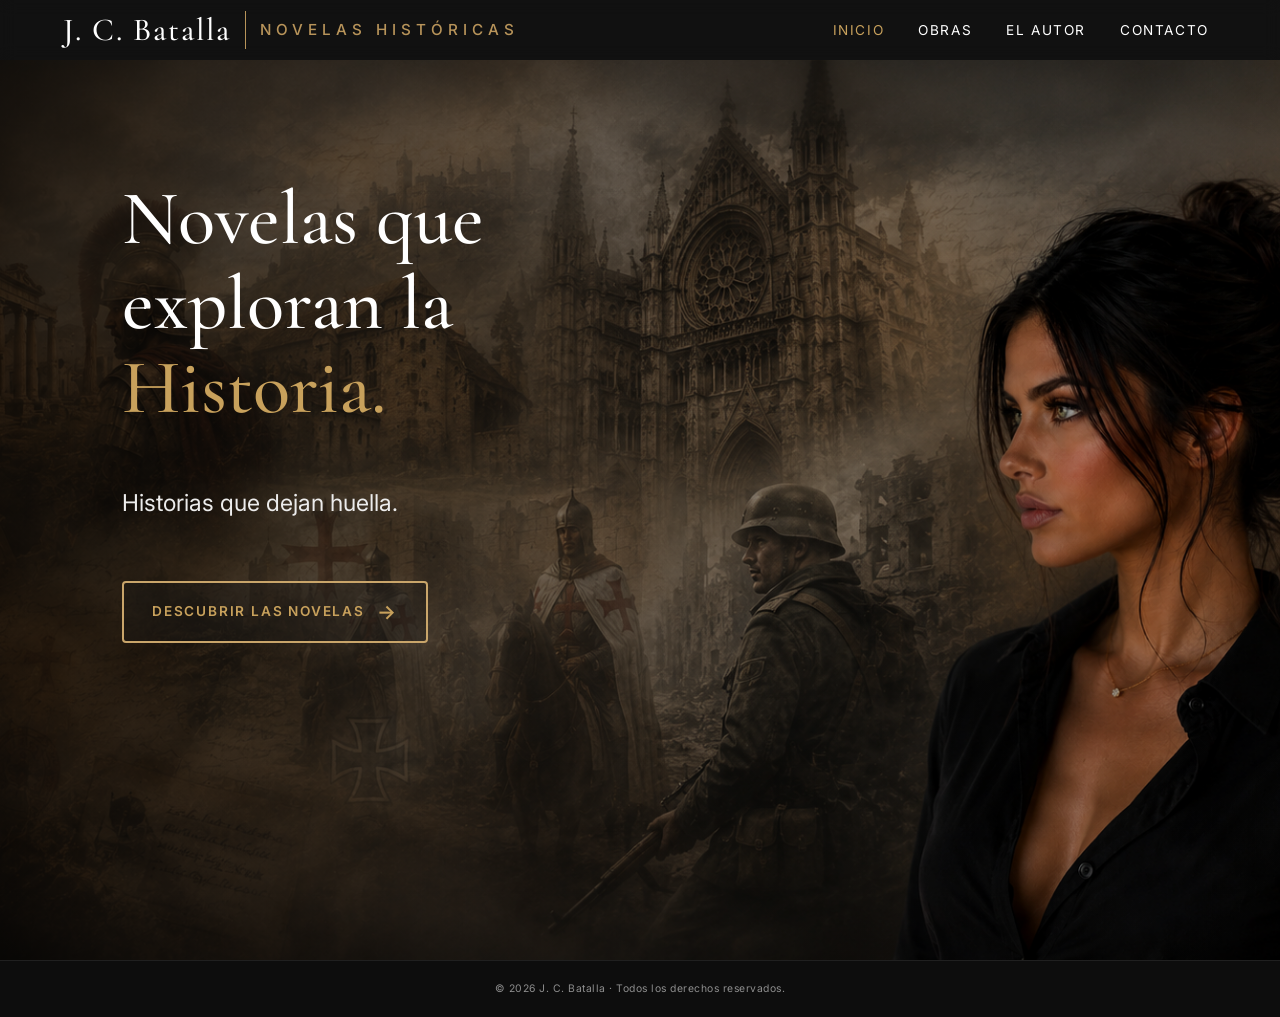
==== index.html @ ef286f25 "Add files via upload" ====
<!DOCTYPE html>
<html lang="es">

<head>

    <meta charset="UTF-8">

    <meta name="viewport" content="width=device-width, initial-scale=1.0">

    <title>J. C. Batalla | Novelas históricas</title>

    <meta name="description"
        content="Página oficial del escritor J. C. Batalla. Novelas históricas, misterio e investigación.">

    <!-- Bootstrap -->

    <link href="https://cdn.jsdelivr.net/npm/bootstrap@5.3.7/dist/css/bootstrap.min.css" rel="stylesheet">

    <!-- Google Fonts -->

    <link rel="preconnect" href="https://fonts.googleapis.com">

    <link rel="preconnect" href="https://fonts.gstatic.com" crossorigin>

    <link href="https://fonts.googleapis.com/css2?family=Cormorant+Garamond:wght@400;500;600;700&family=Inter:wght@300;400;500;600&display=swap"
        rel="stylesheet">

    <!-- CSS -->

    <link rel="stylesheet" href="css/estilos.css">

</head>

<body>

<header class="navbar navbar-expand-lg navbar-dark bg-black">

    <div class="container">

        <a class="navbar-brand" href="index.html">
            <span class="brand-name">J. C. Batalla</span>
            <span class="brand-divider"></span>
            <span class="brand-type">NOVELAS HISTÓRICAS</span>
        </a>

        <button class="navbar-toggler"
                type="button"
                data-bs-toggle="collapse"
                data-bs-target="#menu"
                aria-controls="menu"
                aria-expanded="false"
                aria-label="Abrir menú">

            <span class="navbar-toggler-icon"></span>

        </button>

        <div class="collapse navbar-collapse justify-content-end"
             id="menu">

            <ul class="navbar-nav">

                <li class="nav-item">

                    <a class="nav-link active"
                       href="index.html">

                        Inicio

                    </a>

                </li>

                <li class="nav-item">

                    <a class="nav-link"
                       href="https://jorcasbat3.wixsite.com/batalla-1/obra">

                        Obras

                    </a>

                </li>

                <li class="nav-item">

                    <a class="nav-link"
                       href="https://jorcasbat3.wixsite.com/batalla-1/obra-1-1-1-1">

                        El autor

                    </a>

                </li>

                <li class="nav-item">

                    <a class="nav-link"
                       href="contacto.html">

                        Contacto

                    </a>

                </li>

            </ul>

        </div>

    </div>

</header>

<main>

<section class="hero">

    <div class="hero-overlay"></div>

    <div class="container hero-content">

        <div class="hero-text">

            <h1>
                Novelas que exploran la <span>Historia.</span>
            </h1>

            <p>
                Historias que dejan huella.
            </p>

            <a href="https://jorcasbat3.wixsite.com/batalla-1/obra" class="hero-btn">
                <span>DESCUBRIR LAS NOVELAS</span>
                <span class="arrow">→</span>
            </a>

        </div>

    </div>

</section>

</main>

<footer class="footer">
    <div class="container">
        <p>© 2026 J. C. Batalla · Todos los derechos reservados.</p>
    </div>
</footer>

<script src="https://cdn.jsdelivr.net/npm/bootstrap@5.3.7/dist/js/bootstrap.bundle.min.js"></script>
<script src="js/script.js"></script>

</body>
</html>
---- css/estilos.css ----
/* =====================================
   J. C. BATALLA
   Hoja de estilos principal
===================================== */

/* RESET */

*{
    margin:0;
    padding:0;
    box-sizing:border-box;
}

/* VARIABLES */

:root{

    --negro:#0d0d0d;

    --dorado:#c8a15c;

    --texto:#ffffff;

    --gris:#d6d6d6;

    --max:1300px;

}

/* BODY */

body{

    font-family:"Inter",sans-serif;

    background:#111;

    color:white;

    overflow-x:hidden;

}

/* LINKS */

a{

    text-decoration:none;

}

/* IMÁGENES */

img{

    display:block;

    max-width:100%;

}

/* CONTENEDOR */

.container{

    width:min(var(--max),92%);

    margin:auto;

}
/* =====================================
   HEADER
===================================== */

header{

    position:fixed;

    top:0;

    left:0;

    width:100%;

    z-index:1000;

    background:rgba(10,10,10,.92);

    backdrop-filter:blur(8px);

    transition:.35s;

}

.navbar{

    background:transparent !important;

    padding:6px 0 !important;

}

.navbar .container{
    max-width: 1800px;

}

.navbar-brand{
    display:flex;
    align-items:center;
    gap:22px;

    font-family:"Cormorant Garamond", serif;

    text-decoration:none;

    margin-left:0px;   /* mueve el logo un poco a la izquierda */
}

.brand-name{

    color:white;

    font-size:2.2rem;

    font-weight:500;

    letter-spacing:2px;

}

.brand-divider{

    width:1px;

    height:38px;

    background:#b8945a;

}

.brand-type{

    color:#b8945a;

    font-family:"Inter",sans-serif;

    font-size:.95rem;

    letter-spacing:5px;

    font-weight:500;

}

.logo{

    height:120px;

    width:auto;

    display:block;

}

.navbar-nav{

    gap:18px;

}

.nav-link{

    color:white !important;

    text-transform:uppercase;

    font-size:.85rem;

    letter-spacing:1.6px;

    transition:.3s;

}

.nav-link:hover{

    color:var(--dorado) !important;

}

.nav-link.active{

    color:var(--dorado) !important;

}
/* =====================================
   HERO
===================================== */

.hero{

    position:relative;

    min-height:100vh;

    background-image:url("../img/hero.png");

    background-size:cover;

    background-position:center;

    display:flex;

    align-items:center;

}

.hero::before{

    content:"";

    position:absolute;

    inset:0;

    background:linear-gradient(
        90deg,
        rgba(0,0,0,.72) 0%,
        rgba(0,0,0,.38) 45%,
        rgba(0,0,0,.10) 100%
    );

}

.hero-text{

    position:relative;

    z-index:2;

    max-width:520px;

    margin-left:40px;

    margin-top:-60px;

    margin-bottom:50px;

    display:flex;

    flex-direction:column;

    gap:25px;

    align-items:flex-start;   /* ← AÑADE ESTA LÍNEA */

}
.hero.contacto{

    background-image:url("../img/contacto-fondo.png");
    background-size:cover;
    background-position:center;
    background-repeat:no-repeat;

}

.hero-content{

    position:relative;

    z-index:2;

}

.hero-text{

    max-width:520px;

    margin-left:40px;

    margin-bottom:50px;

    transform: translateY(-45px);

}

.hero-text h1{

    font-family:"Cormorant Garamond",serif;

    font-size:4.8rem;

    line-height:1.1;

    font-weight:500;

    margin-bottom:30px;

}

.hero-text span{

    color:var(--dorado);

}

.hero-text p{

    font-size:1.45rem;

    color:#ececec;

    margin-bottom:35px;

    max-width:430px;

}

.hero-btn{

    display:inline-flex;
    align-items:center;
    justify-content:center;
    gap:10px;

    padding:12px 22px;

    min-width:220px;
    width:auto;

    background:rgba(20,20,20,.35);

    border:2px solid #c9a56a;
    border-radius:4px;

    color:#e9d6b0;

    font-size:.85rem;
    font-weight:600;
    letter-spacing:1.8px;
    text-transform:uppercase;

    transition:.35s;
    
}

/* =====================================
   MI UNIVERSO
===================================== */

.universo{

    background:#f5f2eb;

    color:#222;

    padding:120px 0;

    text-align:center;

}

.universo h2{

    font-family:"Cormorant Garamond",serif;

    font-size:4rem;

    margin-bottom:15px;

}

.subtitulo{

    font-size:1.35rem;

    color:#8d6a35;

    letter-spacing:2px;

    margin-bottom:30px;

}

.linea{

    width:90px;

    height:2px;

    background:#b8945a;

    margin:0 auto 40px;

}

.descripcion{

    max-width:800px;

    margin:0 auto 70px;

    font-size:1.15rem;

    line-height:1.9;

    color:#555;

}

.cards{

    display:flex;

    gap:35px;

    justify-content:center;

    flex-wrap:wrap;

}

.card-universo{

    background:white;

    padding:45px;

    width:340px;

    border-radius:10px;

    box-shadow:0 15px 40px rgba(0,0,0,.08);

    transition:.35s;

}

.card-universo:hover{

    transform:translateY(-10px);

}

.card-universo h3{

    font-family:"Cormorant Garamond",serif;

    font-size:2rem;

    color:#b8945a;

    margin-bottom:20px;

}

.card-universo p{

    line-height:1.8;

    color:#666;

}
/* =====================================
   NOVELAS
===================================== */

.novelas{

    background:#111;

    padding:140px 0;

    color:white;

}

.novelas h2{

    text-align:center;

    font-family:"Cormorant Garamond",serif;

    font-size:4rem;

    margin-bottom:15px;

}

.novelas .subtitulo{

    text-align:center;

    margin-bottom:90px;

}

.novela{

    display:flex;

    align-items:center;

    justify-content:space-between;

    gap:70px;

    margin-bottom:120px;

}

.novela.inversa{

    flex-direction:row-reverse;

}

.novela-img{

    flex:1;

}

.novela-img img{

    width:100%;

    max-width:380px;

    border-radius:10px;

    box-shadow:0 25px 60px rgba(0,0,0,.45);

    transition:.4s;

}

.novela-img img:hover{

    transform:scale(1.03);

}

.novela-info{

    flex:1;

}

.numero{

    color:var(--dorado);

    font-size:5rem;

    font-family:"Cormorant Garamond",serif;

    opacity:.25;

}

.novela-info h3{

    font-family:"Cormorant Garamond",serif;

    font-size:3rem;

    margin:10px 0 25px;

}

.novela-info p{

    font-size:1.2rem;

    line-height:1.9;

    color:#cfcfcf;

    margin-bottom:35px;

}
/* =====================================
   FOOTER
===================================== */

.footer{
    background:#0d0d0d;
    border-top:1px solid rgba(255,255,255,.08);
    padding:20px 0;
    text-align:center;
}

.footer p{
    margin:0;
    color:#8e8e8e;
    font-size:.65rem;
    letter-spacing:.5px;
}

.logo{
    height: 58px;
    width: auto;
    display: block;
}

.navbar-brand{
    display:flex;
    align-items:center;
    gap:14px;
    text-decoration:none;
}

.logo{
    height:58px;
    width:auto;
    display:block;
}

.brand-text{
    display:flex;
    flex-direction:column;
}

.brand-name{
    font-family:"Cormorant Garamond", serif;
    font-size:2rem;
    line-height:1;
    color:#fff;
}

.brand-subtitle{
    margin-top:4px;
    font-size:.65rem;
    letter-spacing:4px;
    color:#b8945a;
}
.contact-form{
    display:flex;
    flex-direction:column;
    gap:18px;
    margin-top:40px;
    max-width:520px;
}

.contact-form input,
.contact-form textarea{

    background: rgba(0,0,0,.35);

border:1px solid rgba(255,255,255,.18);

backdrop-filter: blur(4px);

-webkit-backdrop-filter: blur(4px);

    color:white;

    padding:16px 18px;

    font-size:1rem;

    outline:none;

    transition:.3s;

    border-radius:4px;

}

.contact-form input::placeholder,
.contact-form textarea::placeholder{

    color:#bfbfbf;

}

.contact-form input:focus,
.contact-form textarea:focus{

    border-color:#b8945a;

    background:rgba(255,255,255,.08);

}

.contact-form textarea{

    resize:vertical;

    min-height:180px;

}
.hero.contacto{

    min-height:100vh;

    background-image:url("../img/contacto-fondo.png");

    background-size:cover;

    background-position:center;

    background-repeat:no-repeat;

    position:relative;
}
.hero.contacto .hero-text{
    margin-left: -180px;
}
.hero-btn{
    display:inline-flex;
    align-items:center;
    gap:12px;

    padding:14px 28px;

    background:rgba(20,20,20,.35);
    border:2px solid #c9a56a;
    border-radius:4px;

    color:#e9d6b0;

    white-space:nowrap;
    width:auto;
}
.hero-btn span{
    display:inline-block;
}

.hero-btn .arrow{
    font-size:20px;
}

/* ===========================
   MÓVIL
=========================== */

@media (max-width:768px){

    /* HEADER */

    .navbar{
        padding:10px 18px !important;
    }

    .navbar-brand{
        margin-left:0;
        gap:12px;
    }

    .brand-name{
        font-size:1.55rem;
        letter-spacing:1px;
    }

    .brand-divider{
        height:26px;
    }

    .brand-type{
        font-size:.55rem;
        letter-spacing:2px;
    }

    /* HERO */

    .hero{
        min-height:100vh;
        background-position:74% center;
        background-size:cover;
    }

    .hero-text{

        max-width:255px;
        margin-left:4px;
        margin-right:18px;
        transform:translateY(-90px);

        gap:14px;

        align-items:flex-start;

    }

    .hero-text h1{

        font-size:2.55rem;
        line-height:1.02;
        margin-bottom:8px;

    }

    .hero-text p{

        font-size:.95rem;
        line-height:1.45;
        margin-bottom:8px;

    }

    /* BOTÓN */

    .hero-btn{

        display:inline-flex;
        align-items:center;
        justify-content:center;
        gap:10px;

        width:auto;
        min-width:0;

        padding:12px 18px;

        font-size:.75rem;
        font-weight:600;

        letter-spacing:1px;

        white-space:nowrap;

        position:relative;
        top:190px;

    }

    .hero-btn .arrow{

        font-size:16px;

    }

    /* CONTACTO */

    .hero.contacto{

        background-position:30% center;

    }

    .hero.contacto .hero-text{

        max-width:320px;
        margin:0 auto;
        transform:none;
        text-align:left;

    }

    .contact-form{

        width:100%;
        max-width:320px;

    }
    
    @media (max-width:375px){

    .navbar-brand{
        gap:8px;
    }

    .brand-name{
        font-size:1.15rem;
    }

    .brand-type{
        font-size:.45rem;
        letter-spacing:1.5px;
    }

    .brand-divider{
        height:20px;
    }

    .navbar-toggler{
        padding:.35rem .55rem;
    }

}

}
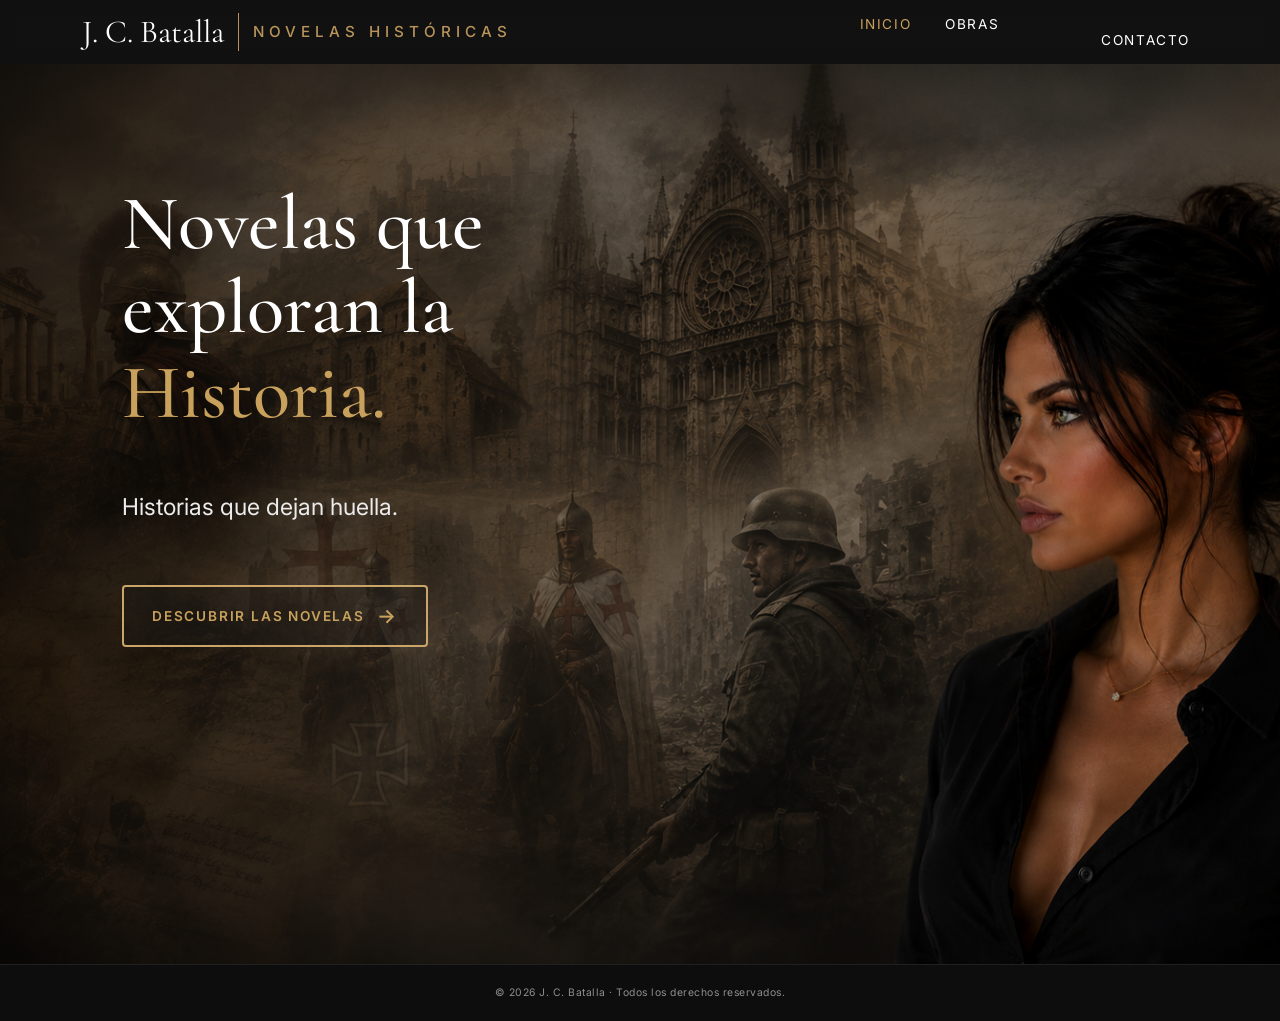
==== commit 89c8b0f6: "Update index.html" ====
--- a/index.html
+++ b/index.html
@@ -85,7 +85,7 @@
                 <li class="nav-item">
 
                     <a class="nav-link"
-                       href="https://jorcasbat3.wixsite.com/batalla-1/obra-1-1-1-1">
+                      href="https://jorcasbat3.wixsite.com/batalla-1/autor"
 
                         El autor
 
@@ -153,4 +153,4 @@
 <script src="js/script.js"></script>
 
 </body>
-</html>+</html>
--- a/css/estilos.css
+++ b/css/estilos.css
@@ -101,32 +101,29 @@
 }
 
 .navbar .container{
-    max-width: 1800px;
-
-}
-
-.navbar-brand{
     display:flex;
     align-items:center;
-    gap:22px;
-
-    font-family:"Cormorant Garamond", serif;
-
-    text-decoration:none;
-
-    margin-left:0px;   /* mueve el logo un poco a la izquierda */
+    justify-content:space-between;
+    flex-wrap:nowrap;
+}
+
+.navbar-toggler{
+    margin-left:auto;
+    border:none;
+    padding:.25rem .5rem;
+}
+
+.navbar-brand{
+    flex-shrink:1;
+    min-width:0;
+}
+
+.logo{
+    height:46px;
 }
 
 .brand-name{
-
-    color:white;
-
-    font-size:2.2rem;
-
-    font-weight:500;
-
-    letter-spacing:2px;
-
+    font-size:1.35rem;
 }
 
 .brand-divider{
@@ -856,7 +853,7 @@
         max-width:320px;
 
     }
-    
+
     @media (max-width:375px){
 
     .navbar-brand{
@@ -882,4 +879,4 @@
 
 }
 
-}+}
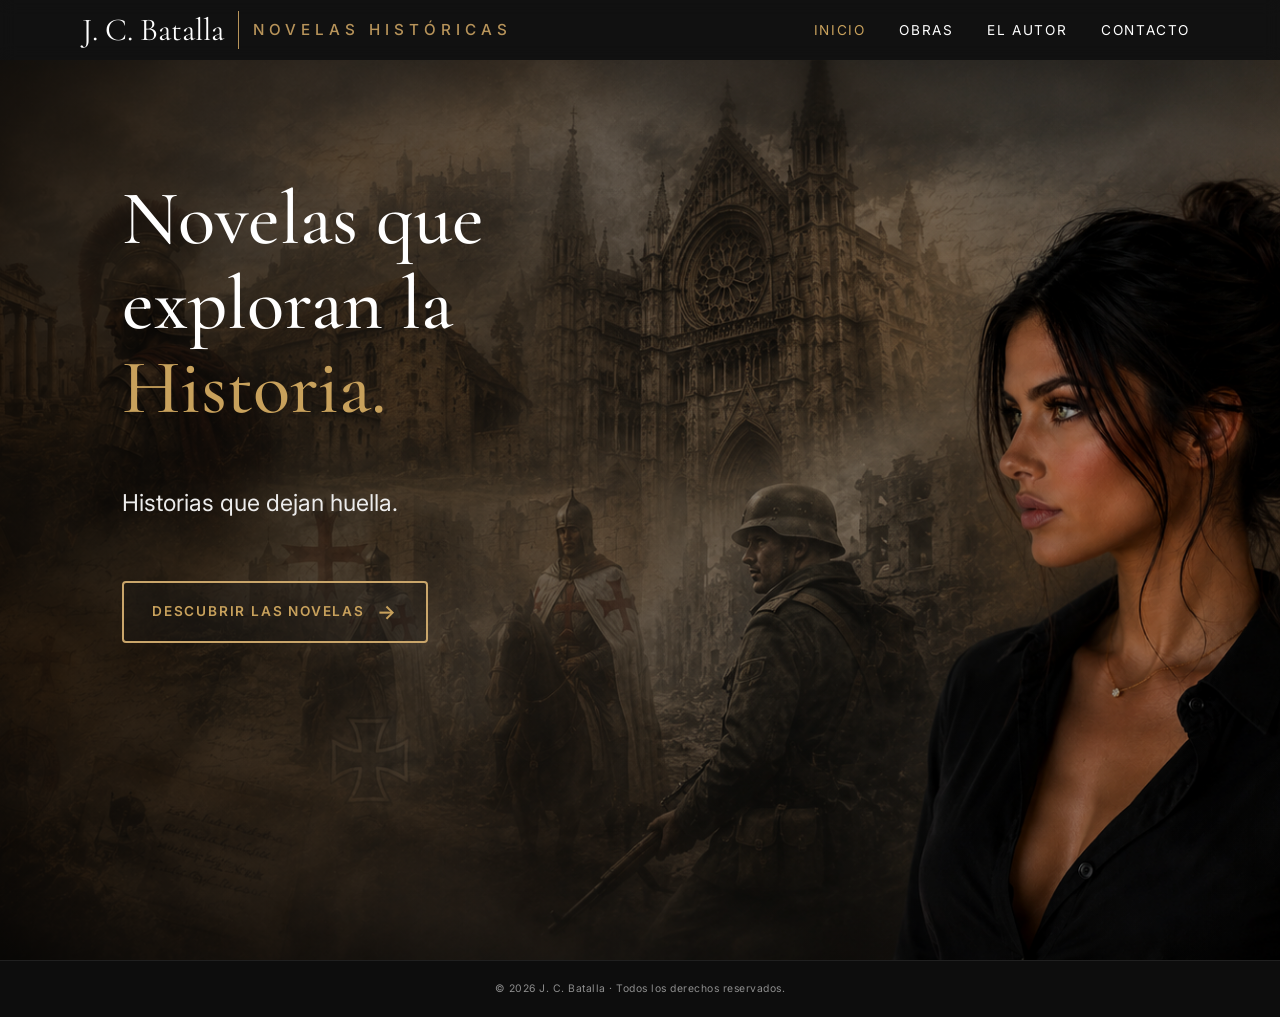
==== commit 543f9e23: "Update index.html" ====
--- a/index.html
+++ b/index.html
@@ -84,12 +84,10 @@
 
                 <li class="nav-item">
 
-                    <a class="nav-link"
-                      href="https://jorcasbat3.wixsite.com/batalla-1/autor"
-
-                        El autor
-
-                    </a>
+                   <a class="nav-link"
+   href="https://jorcasbat3.wixsite.com/batalla-1/autor">
+    El autor
+</a>
 
                 </li>
 
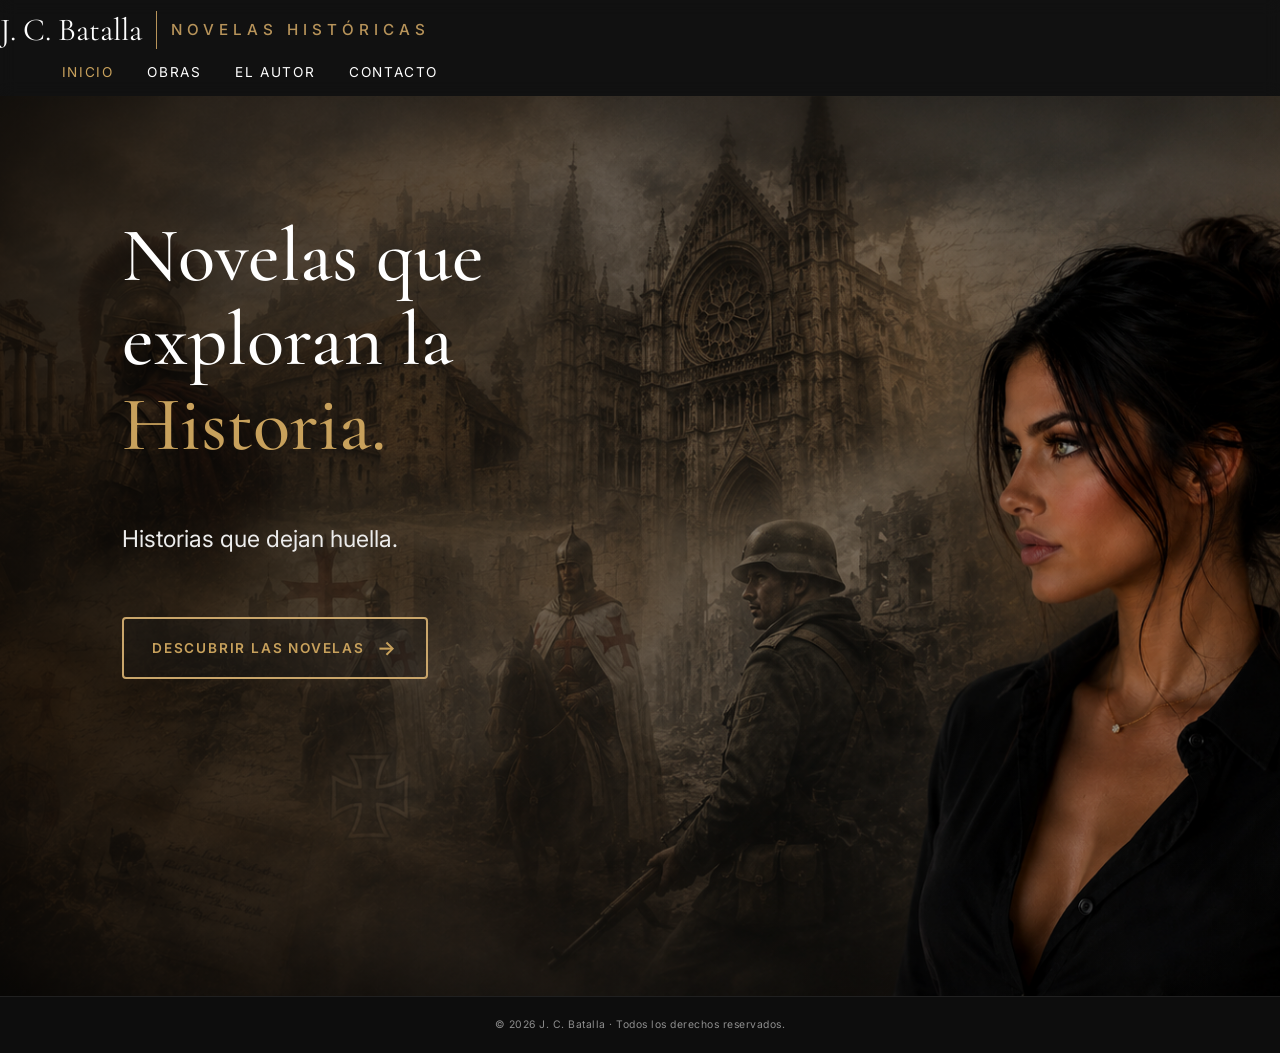
==== commit f8b8152e: "Update index.html" ====
--- a/index.html
+++ b/index.html
@@ -35,7 +35,7 @@
 
 <header class="navbar navbar-expand-lg navbar-dark bg-black">
 
-    <div class="container">
+    <div class="main-container">
 
         <a class="navbar-brand" href="index.html">
             <span class="brand-name">J. C. Batalla</span>
@@ -61,45 +61,30 @@
             <ul class="navbar-nav">
 
                 <li class="nav-item">
-
-                    <a class="nav-link active"
-                       href="index.html">
-
+                    <a class="nav-link active" href="index.html">
                         Inicio
-
                     </a>
-
                 </li>
 
                 <li class="nav-item">
-
                     <a class="nav-link"
                        href="https://jorcasbat3.wixsite.com/batalla-1/obra">
-
                         Obras
-
                     </a>
-
                 </li>
 
                 <li class="nav-item">
-
-                   <a class="nav-link"
-   href="https://jorcasbat3.wixsite.com/batalla-1/autor">
-    El autor
-</a>
-
+                    <a class="nav-link"
+                       href="autor.html">
+                        El autor
+                    </a>
                 </li>
 
                 <li class="nav-item">
-
                     <a class="nav-link"
                        href="contacto.html">
-
                         Contacto
-
                     </a>
-
                 </li>
 
             </ul>
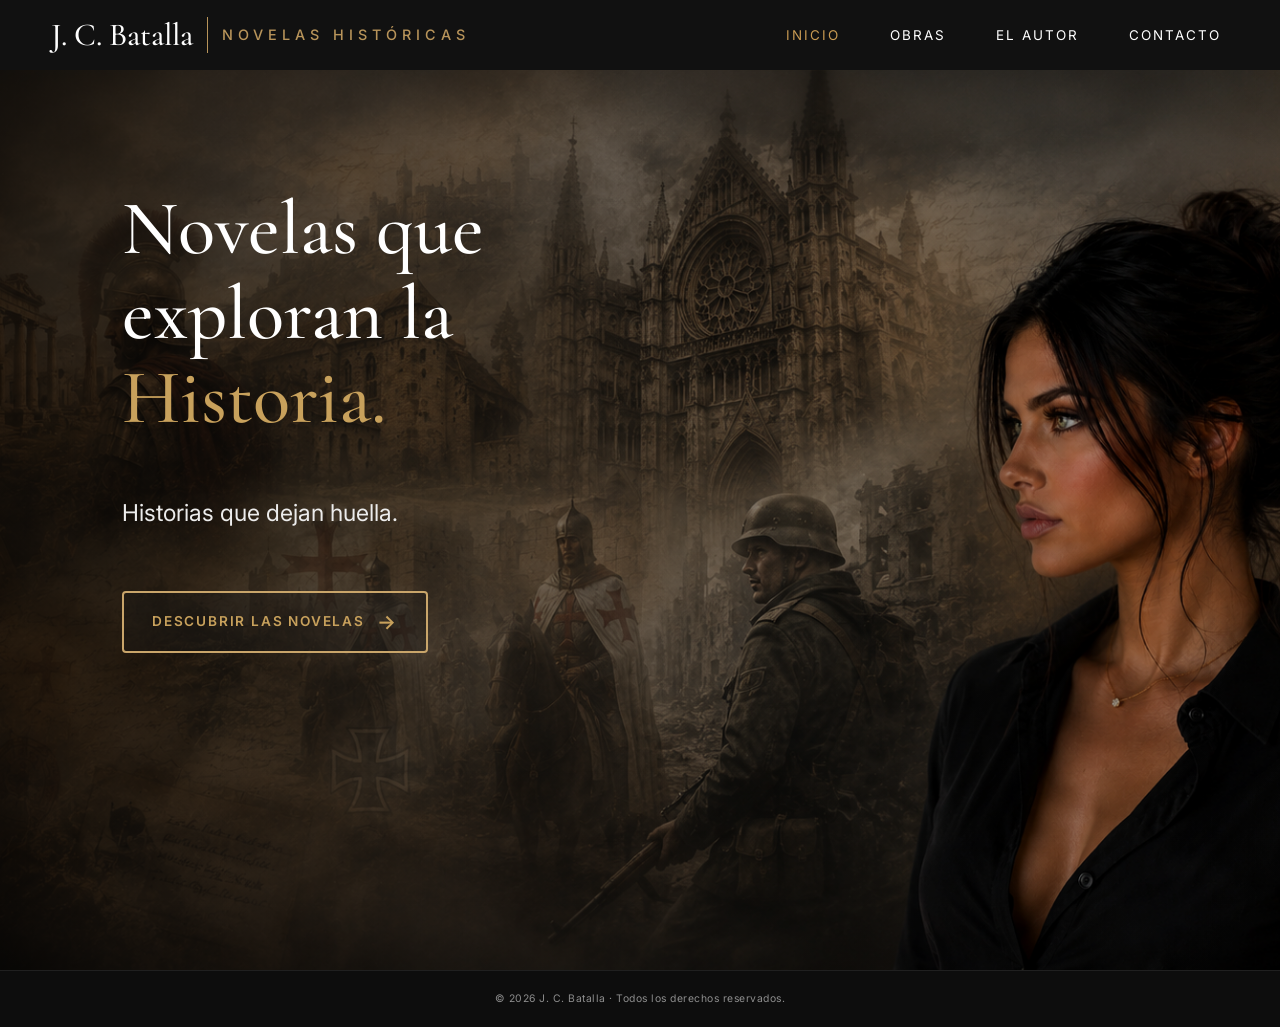
==== commit 31cf05f9: "Add files via upload" ====
--- a/index.html
+++ b/index.html
@@ -136,4 +136,4 @@
 <script src="js/script.js"></script>
 
 </body>
-</html>
+</html>
--- a/css/estilos.css
+++ b/css/estilos.css
@@ -1,882 +1,932 @@
-/* =====================================
-   J. C. BATALLA
-   Hoja de estilos principal
-===================================== */
-
-/* RESET */
-
-*{
-    margin:0;
-    padding:0;
-    box-sizing:border-box;
-}
-
-/* VARIABLES */
-
-:root{
-
-    --negro:#0d0d0d;
-
-    --dorado:#c8a15c;
-
-    --texto:#ffffff;
-
-    --gris:#d6d6d6;
-
-    --max:1300px;
-
-}
-
-/* BODY */
-
-body{
-
-    font-family:"Inter",sans-serif;
-
-    background:#111;
-
-    color:white;
-
-    overflow-x:hidden;
-
-}
-
-/* LINKS */
-
-a{
-
-    text-decoration:none;
-
-}
-
-/* IMÁGENES */
-
-img{
-
-    display:block;
-
-    max-width:100%;
-
-}
-
-/* CONTENEDOR */
-
-.container{
-
-    width:min(var(--max),92%);
-
-    margin:auto;
-
-}
-/* =====================================
-   HEADER
-===================================== */
-
-header{
-
-    position:fixed;
-
-    top:0;
-
-    left:0;
-
-    width:100%;
-
-    z-index:1000;
-
-    background:rgba(10,10,10,.92);
-
-    backdrop-filter:blur(8px);
-
-    transition:.35s;
-
-}
-
-.navbar{
-
-    background:transparent !important;
-
-    padding:6px 0 !important;
-
-}
-
-.navbar .container{
-    display:flex;
-    align-items:center;
-    justify-content:space-between;
-    flex-wrap:nowrap;
-}
-
-.navbar-toggler{
-    margin-left:auto;
-    border:none;
-    padding:.25rem .5rem;
-}
-
-.navbar-brand{
-    flex-shrink:1;
-    min-width:0;
-}
-
-.logo{
-    height:46px;
-}
-
-.brand-name{
-    font-size:1.35rem;
-}
-
-.brand-divider{
-
-    width:1px;
-
-    height:38px;
-
-    background:#b8945a;
-
-}
-
-.brand-type{
-
-    color:#b8945a;
-
-    font-family:"Inter",sans-serif;
-
-    font-size:.95rem;
-
-    letter-spacing:5px;
-
-    font-weight:500;
-
-}
-
-.logo{
-
-    height:120px;
-
-    width:auto;
-
-    display:block;
-
-}
-
-.navbar-nav{
-
-    gap:18px;
-
-}
-
-.nav-link{
-
-    color:white !important;
-
-    text-transform:uppercase;
-
-    font-size:.85rem;
-
-    letter-spacing:1.6px;
-
-    transition:.3s;
-
-}
-
-.nav-link:hover{
-
-    color:var(--dorado) !important;
-
-}
-
-.nav-link.active{
-
-    color:var(--dorado) !important;
-
-}
-/* =====================================
-   HERO
-===================================== */
-
-.hero{
-
-    position:relative;
-
-    min-height:100vh;
-
-    background-image:url("../img/hero.png");
-
-    background-size:cover;
-
-    background-position:center;
-
-    display:flex;
-
-    align-items:center;
-
-}
-
-.hero::before{
-
-    content:"";
-
-    position:absolute;
-
-    inset:0;
-
-    background:linear-gradient(
-        90deg,
-        rgba(0,0,0,.72) 0%,
-        rgba(0,0,0,.38) 45%,
-        rgba(0,0,0,.10) 100%
-    );
-
-}
-
-.hero-text{
-
-    position:relative;
-
-    z-index:2;
-
-    max-width:520px;
-
-    margin-left:40px;
-
-    margin-top:-60px;
-
-    margin-bottom:50px;
-
-    display:flex;
-
-    flex-direction:column;
-
-    gap:25px;
-
-    align-items:flex-start;   /* ← AÑADE ESTA LÍNEA */
-
-}
-.hero.contacto{
-
-    background-image:url("../img/contacto-fondo.png");
-    background-size:cover;
-    background-position:center;
-    background-repeat:no-repeat;
-
-}
-
-.hero-content{
-
-    position:relative;
-
-    z-index:2;
-
-}
-
-.hero-text{
-
-    max-width:520px;
-
-    margin-left:40px;
-
-    margin-bottom:50px;
-
-    transform: translateY(-45px);
-
-}
-
-.hero-text h1{
-
-    font-family:"Cormorant Garamond",serif;
-
-    font-size:4.8rem;
-
-    line-height:1.1;
-
-    font-weight:500;
-
-    margin-bottom:30px;
-
-}
-
-.hero-text span{
-
-    color:var(--dorado);
-
-}
-
-.hero-text p{
-
-    font-size:1.45rem;
-
-    color:#ececec;
-
-    margin-bottom:35px;
-
-    max-width:430px;
-
-}
-
-.hero-btn{
-
-    display:inline-flex;
-    align-items:center;
-    justify-content:center;
-    gap:10px;
-
-    padding:12px 22px;
-
-    min-width:220px;
-    width:auto;
-
-    background:rgba(20,20,20,.35);
-
-    border:2px solid #c9a56a;
-    border-radius:4px;
-
-    color:#e9d6b0;
-
-    font-size:.85rem;
-    font-weight:600;
-    letter-spacing:1.8px;
-    text-transform:uppercase;
-
-    transition:.35s;
-    
-}
-
-/* =====================================
-   MI UNIVERSO
-===================================== */
-
-.universo{
-
-    background:#f5f2eb;
-
-    color:#222;
-
-    padding:120px 0;
-
-    text-align:center;
-
-}
-
-.universo h2{
-
-    font-family:"Cormorant Garamond",serif;
-
-    font-size:4rem;
-
-    margin-bottom:15px;
-
-}
-
-.subtitulo{
-
-    font-size:1.35rem;
-
-    color:#8d6a35;
-
-    letter-spacing:2px;
-
-    margin-bottom:30px;
-
-}
-
-.linea{
-
-    width:90px;
-
-    height:2px;
-
-    background:#b8945a;
-
-    margin:0 auto 40px;
-
-}
-
-.descripcion{
-
-    max-width:800px;
-
-    margin:0 auto 70px;
-
-    font-size:1.15rem;
-
-    line-height:1.9;
-
-    color:#555;
-
-}
-
-.cards{
-
-    display:flex;
-
-    gap:35px;
-
-    justify-content:center;
-
-    flex-wrap:wrap;
-
-}
-
-.card-universo{
-
-    background:white;
-
-    padding:45px;
-
-    width:340px;
-
-    border-radius:10px;
-
-    box-shadow:0 15px 40px rgba(0,0,0,.08);
-
-    transition:.35s;
-
-}
-
-.card-universo:hover{
-
-    transform:translateY(-10px);
-
-}
-
-.card-universo h3{
-
-    font-family:"Cormorant Garamond",serif;
-
-    font-size:2rem;
-
-    color:#b8945a;
-
-    margin-bottom:20px;
-
-}
-
-.card-universo p{
-
-    line-height:1.8;
-
-    color:#666;
-
-}
-/* =====================================
-   NOVELAS
-===================================== */
-
-.novelas{
-
-    background:#111;
-
-    padding:140px 0;
-
-    color:white;
-
-}
-
-.novelas h2{
-
-    text-align:center;
-
-    font-family:"Cormorant Garamond",serif;
-
-    font-size:4rem;
-
-    margin-bottom:15px;
-
-}
-
-.novelas .subtitulo{
-
-    text-align:center;
-
-    margin-bottom:90px;
-
-}
-
-.novela{
-
-    display:flex;
-
-    align-items:center;
-
-    justify-content:space-between;
-
-    gap:70px;
-
-    margin-bottom:120px;
-
-}
-
-.novela.inversa{
-
-    flex-direction:row-reverse;
-
-}
-
-.novela-img{
-
-    flex:1;
-
-}
-
-.novela-img img{
-
-    width:100%;
-
-    max-width:380px;
-
-    border-radius:10px;
-
-    box-shadow:0 25px 60px rgba(0,0,0,.45);
-
-    transition:.4s;
-
-}
-
-.novela-img img:hover{
-
-    transform:scale(1.03);
-
-}
-
-.novela-info{
-
-    flex:1;
-
-}
-
-.numero{
-
-    color:var(--dorado);
-
-    font-size:5rem;
-
-    font-family:"Cormorant Garamond",serif;
-
-    opacity:.25;
-
-}
-
-.novela-info h3{
-
-    font-family:"Cormorant Garamond",serif;
-
-    font-size:3rem;
-
-    margin:10px 0 25px;
-
-}
-
-.novela-info p{
-
-    font-size:1.2rem;
-
-    line-height:1.9;
-
-    color:#cfcfcf;
-
-    margin-bottom:35px;
-
-}
-/* =====================================
-   FOOTER
-===================================== */
-
-.footer{
-    background:#0d0d0d;
-    border-top:1px solid rgba(255,255,255,.08);
-    padding:20px 0;
-    text-align:center;
-}
-
-.footer p{
-    margin:0;
-    color:#8e8e8e;
-    font-size:.65rem;
-    letter-spacing:.5px;
-}
-
-.logo{
-    height: 58px;
-    width: auto;
-    display: block;
-}
-
-.navbar-brand{
-    display:flex;
-    align-items:center;
-    gap:14px;
-    text-decoration:none;
-}
-
-.logo{
-    height:58px;
-    width:auto;
-    display:block;
-}
-
-.brand-text{
-    display:flex;
-    flex-direction:column;
-}
-
-.brand-name{
-    font-family:"Cormorant Garamond", serif;
-    font-size:2rem;
-    line-height:1;
-    color:#fff;
-}
-
-.brand-subtitle{
-    margin-top:4px;
-    font-size:.65rem;
-    letter-spacing:4px;
-    color:#b8945a;
-}
-.contact-form{
-    display:flex;
-    flex-direction:column;
-    gap:18px;
-    margin-top:40px;
-    max-width:520px;
-}
-
-.contact-form input,
-.contact-form textarea{
-
-    background: rgba(0,0,0,.35);
-
-border:1px solid rgba(255,255,255,.18);
-
-backdrop-filter: blur(4px);
-
--webkit-backdrop-filter: blur(4px);
-
-    color:white;
-
-    padding:16px 18px;
-
-    font-size:1rem;
-
-    outline:none;
-
-    transition:.3s;
-
-    border-radius:4px;
-
-}
-
-.contact-form input::placeholder,
-.contact-form textarea::placeholder{
-
-    color:#bfbfbf;
-
-}
-
-.contact-form input:focus,
-.contact-form textarea:focus{
-
-    border-color:#b8945a;
-
-    background:rgba(255,255,255,.08);
-
-}
-
-.contact-form textarea{
-
-    resize:vertical;
-
-    min-height:180px;
-
-}
-.hero.contacto{
-
-    min-height:100vh;
-
-    background-image:url("../img/contacto-fondo.png");
-
-    background-size:cover;
-
-    background-position:center;
-
-    background-repeat:no-repeat;
-
-    position:relative;
-}
-.hero.contacto .hero-text{
-    margin-left: -180px;
-}
-.hero-btn{
-    display:inline-flex;
-    align-items:center;
-    gap:12px;
-
-    padding:14px 28px;
-
-    background:rgba(20,20,20,.35);
-    border:2px solid #c9a56a;
-    border-radius:4px;
-
-    color:#e9d6b0;
-
-    white-space:nowrap;
-    width:auto;
-}
-.hero-btn span{
-    display:inline-block;
-}
-
-.hero-btn .arrow{
-    font-size:20px;
-}
-
-/* ===========================
-   MÓVIL
-=========================== */
-
-@media (max-width:768px){
-
-    /* HEADER */
-
-    .navbar{
-        padding:10px 18px !important;
-    }
-
-    .navbar-brand{
-        margin-left:0;
-        gap:12px;
-    }
-
-    .brand-name{
-        font-size:1.55rem;
-        letter-spacing:1px;
-    }
-
-    .brand-divider{
-        height:26px;
-    }
-
-    .brand-type{
-        font-size:.55rem;
-        letter-spacing:2px;
-    }
-
-    /* HERO */
-
-    .hero{
-        min-height:100vh;
-        background-position:74% center;
-        background-size:cover;
-    }
-
-    .hero-text{
-
-        max-width:255px;
-        margin-left:4px;
-        margin-right:18px;
-        transform:translateY(-90px);
-
-        gap:14px;
-
-        align-items:flex-start;
-
-    }
-
-    .hero-text h1{
-
-        font-size:2.55rem;
-        line-height:1.02;
-        margin-bottom:8px;
-
-    }
-
-    .hero-text p{
-
-        font-size:.95rem;
-        line-height:1.45;
-        margin-bottom:8px;
-
-    }
-
-    /* BOTÓN */
-
-    .hero-btn{
-
-        display:inline-flex;
-        align-items:center;
-        justify-content:center;
-        gap:10px;
-
-        width:auto;
-        min-width:0;
-
-        padding:12px 18px;
-
-        font-size:.75rem;
-        font-weight:600;
-
-        letter-spacing:1px;
-
-        white-space:nowrap;
-
-        position:relative;
-        top:190px;
-
-    }
-
-    .hero-btn .arrow{
-
-        font-size:16px;
-
-    }
-
-    /* CONTACTO */
-
-    .hero.contacto{
-
-        background-position:30% center;
-
-    }
-
-    .hero.contacto .hero-text{
-
-        max-width:320px;
-        margin:0 auto;
-        transform:none;
-        text-align:left;
-
-    }
-
-    .contact-form{
-
-        width:100%;
-        max-width:320px;
-
-    }
-
-    @media (max-width:375px){
-
-    .navbar-brand{
-        gap:8px;
-    }
-
-    .brand-name{
-        font-size:1.15rem;
-    }
-
-    .brand-type{
-        font-size:.45rem;
-        letter-spacing:1.5px;
-    }
-
-    .brand-divider{
-        height:20px;
-    }
-
-    .navbar-toggler{
-        padding:.35rem .55rem;
-    }
-
-}
-
-}
+/* =====================================
+   J. C. BATALLA
+   Hoja de estilos principal
+===================================== */
+
+/* RESET */
+
+*{
+    margin:0;
+    padding:0;
+    box-sizing:border-box;
+}
+
+/* VARIABLES */
+
+:root{
+
+    --negro:#0d0d0d;
+
+    --dorado:#c8a15c;
+
+    --texto:#ffffff;
+
+    --gris:#d6d6d6;
+
+    --max:1300px;
+
+}
+
+/* BODY */
+
+body{
+
+    font-family:"Inter",sans-serif;
+
+    background:#111;
+
+    color:white;
+
+    overflow-x:hidden;
+
+}
+
+/* LINKS */
+
+a{
+
+    text-decoration:none;
+
+}
+
+/* IMÁGENES */
+
+img{
+
+    display:block;
+
+    max-width:100%;
+
+}
+
+/* CONTENEDOR */
+
+.main-container{
+    width:min(var(--max),92%);
+    margin:auto;
+
+}
+//* =====================================
+   HEADER
+===================================== */
+
+header{
+
+    position:fixed;
+    top:0;
+    left:0;
+    width:100%;
+
+    z-index:1000;
+
+    background:rgba(10,10,10,.92);
+    backdrop-filter:blur(8px);
+
+    transition:.35s;
+
+}
+
+.navbar{
+
+    background:transparent !important;
+    padding:12px 0 !important;
+
+}
+
+.main-container{
+    width:min(var(--max),92%);
+    max-width:1700px;
+    margin:0 auto;
+    display:flex;
+    align-items:center;
+    justify-content:space-between;
+    padding:0;
+}
+
+.navbar-brand{
+
+    display:flex;
+    align-items:center;
+    gap:16px;
+
+    text-decoration:none;
+
+    flex-shrink:0;
+
+}
+
+.brand-name{
+
+    color:#fff;
+
+    font-family:"Cormorant Garamond",serif;
+    font-size:2rem;
+    font-weight:500;
+
+}
+
+.brand-divider{
+
+    width:1px;
+    height:36px;
+
+    background:#b8945a;
+
+}
+
+.brand-type{
+
+    color:#b8945a;
+
+    font-family:"Inter",sans-serif;
+    font-size:.9rem;
+
+    letter-spacing:5px;
+    font-weight:500;
+
+}
+
+.navbar-collapse{
+
+    display:flex;
+    justify-content:flex-end;
+    flex-grow:1;
+
+}
+
+.navbar-nav{
+
+    display:flex;
+    align-items:center;
+
+    gap:34px;
+
+    margin-left:auto;
+
+}
+
+.nav-link{
+
+    color:#fff !important;
+
+    font-family:"Inter",sans-serif;
+    font-size:.84rem;
+
+    text-transform:uppercase;
+    letter-spacing:2px;
+
+    transition:.3s;
+
+}
+
+.nav-link:hover{
+
+    color:#c89a52 !important;
+
+}
+
+.nav-link.active{
+
+    color:#c89a52 !important;
+
+}
+
+.navbar-toggler{
+
+    border:none;
+    box-shadow:none !important;
+
+}
+
+.navbar-toggler:focus{
+
+    box-shadow:none !important;
+
+}
+/* =====================================
+   HERO
+===================================== */
+
+.hero{
+
+    position:relative;
+
+    min-height:100vh;
+
+    background-image:url("../img/hero.png");
+
+    background-size:cover;
+
+    background-position:center;
+
+    display:flex;
+
+    align-items:center;
+
+}
+
+.hero::before{
+
+    content:"";
+
+    position:absolute;
+
+    inset:0;
+
+    background:linear-gradient(
+        90deg,
+        rgba(0,0,0,.72) 0%,
+        rgba(0,0,0,.38) 45%,
+        rgba(0,0,0,.10) 100%
+    );
+
+}
+
+.hero-text{
+
+    position:relative;
+
+    z-index:2;
+
+    max-width:520px;
+
+    margin-left:40px;
+
+    margin-top:-60px;
+
+    margin-bottom:50px;
+
+    display:flex;
+
+    flex-direction:column;
+
+    gap:25px;
+
+    align-items:flex-start;   /* ← AÑADE ESTA LÍNEA */
+
+}
+.hero.contacto{
+
+    background-image:url("../img/contacto-fondo.png");
+    background-size:cover;
+    background-position:center;
+    background-repeat:no-repeat;
+
+}
+
+.hero-content{
+
+    position:relative;
+
+    z-index:2;
+
+}
+
+.hero-text{
+
+    max-width:520px;
+
+    margin-left:40px;
+
+    margin-bottom:50px;
+
+    transform: translateY(-45px);
+
+}
+
+.hero-text h1{
+
+    font-family:"Cormorant Garamond",serif;
+
+    font-size:4.8rem;
+
+    line-height:1.1;
+
+    font-weight:500;
+
+    margin-bottom:30px;
+
+}
+
+.hero-text span{
+
+    color:var(--dorado);
+
+}
+
+.hero-text p{
+
+    font-size:1.45rem;
+
+    color:#ececec;
+
+    margin-bottom:35px;
+
+    max-width:430px;
+
+}
+
+.hero-btn{
+
+    display:inline-flex;
+    align-items:center;
+    justify-content:center;
+    gap:10px;
+
+    padding:12px 22px;
+
+    min-width:220px;
+    width:auto;
+
+    background:rgba(20,20,20,.35);
+
+    border:2px solid #c9a56a;
+    border-radius:4px;
+
+    color:#e9d6b0;
+
+    font-size:.85rem;
+    font-weight:600;
+    letter-spacing:1.8px;
+    text-transform:uppercase;
+
+    transition:.35s;
+    
+}
+
+/* =====================================
+   MI UNIVERSO
+===================================== */
+
+.universo{
+
+    background:#f5f2eb;
+
+    color:#222;
+
+    padding:120px 0;
+
+    text-align:center;
+
+}
+
+.universo h2{
+
+    font-family:"Cormorant Garamond",serif;
+
+    font-size:4rem;
+
+    margin-bottom:15px;
+
+}
+
+.subtitulo{
+
+    font-size:1.35rem;
+
+    color:#8d6a35;
+
+    letter-spacing:2px;
+
+    margin-bottom:30px;
+
+}
+
+.linea{
+
+    width:90px;
+
+    height:2px;
+
+    background:#b8945a;
+
+    margin:0 auto 40px;
+
+}
+
+.descripcion{
+
+    max-width:800px;
+
+    margin:0 auto 70px;
+
+    font-size:1.15rem;
+
+    line-height:1.9;
+
+    color:#555;
+
+}
+
+.cards{
+
+    display:flex;
+
+    gap:35px;
+
+    justify-content:center;
+
+    flex-wrap:wrap;
+
+}
+
+.card-universo{
+
+    background:white;
+
+    padding:45px;
+
+    width:340px;
+
+    border-radius:10px;
+
+    box-shadow:0 15px 40px rgba(0,0,0,.08);
+
+    transition:.35s;
+
+}
+
+.card-universo:hover{
+
+    transform:translateY(-10px);
+
+}
+
+.card-universo h3{
+
+    font-family:"Cormorant Garamond",serif;
+
+    font-size:2rem;
+
+    color:#b8945a;
+
+    margin-bottom:20px;
+
+}
+
+.card-universo p{
+
+    line-height:1.8;
+
+    color:#666;
+
+}
+/* =====================================
+   NOVELAS
+===================================== */
+
+.novelas{
+
+    background:#111;
+
+    padding:140px 0;
+
+    color:white;
+
+}
+
+.novelas h2{
+
+    text-align:center;
+
+    font-family:"Cormorant Garamond",serif;
+
+    font-size:4rem;
+
+    margin-bottom:15px;
+
+}
+
+.novelas .subtitulo{
+
+    text-align:center;
+
+    margin-bottom:90px;
+
+}
+
+.novela{
+
+    display:flex;
+
+    align-items:center;
+
+    justify-content:space-between;
+
+    gap:70px;
+
+    margin-bottom:120px;
+
+}
+
+.novela.inversa{
+
+    flex-direction:row-reverse;
+
+}
+
+.novela-img{
+
+    flex:1;
+
+}
+
+.novela-img img{
+
+    width:100%;
+
+    max-width:380px;
+
+    border-radius:10px;
+
+    box-shadow:0 25px 60px rgba(0,0,0,.45);
+
+    transition:.4s;
+
+}
+
+.novela-img img:hover{
+
+    transform:scale(1.03);
+
+}
+
+.novela-info{
+
+    flex:1;
+
+}
+
+.numero{
+
+    color:var(--dorado);
+
+    font-size:5rem;
+
+    font-family:"Cormorant Garamond",serif;
+
+    opacity:.25;
+
+}
+
+.novela-info h3{
+
+    font-family:"Cormorant Garamond",serif;
+
+    font-size:3rem;
+
+    margin:10px 0 25px;
+
+}
+
+.novela-info p{
+
+    font-size:1.2rem;
+
+    line-height:1.9;
+
+    color:#cfcfcf;
+
+    margin-bottom:35px;
+
+}
+/* =====================================
+   FOOTER
+===================================== */
+
+.footer{
+    background:#0d0d0d;
+    border-top:1px solid rgba(255,255,255,.08);
+    padding:20px 0;
+    text-align:center;
+}
+
+.footer p{
+    margin:0;
+    color:#8e8e8e;
+    font-size:.65rem;
+    letter-spacing:.5px;
+}
+
+.logo{
+    height: 58px;
+    width: auto;
+    display: block;
+}
+
+.navbar-brand{
+    display:flex;
+    align-items:center;
+    gap:14px;
+    text-decoration:none;
+}
+
+.logo{
+    height:58px;
+    width:auto;
+    display:block;
+}
+
+.brand-text{
+    display:flex;
+    flex-direction:column;
+}
+
+.brand-name{
+    font-family:"Cormorant Garamond", serif;
+    font-size:2rem;
+    line-height:1;
+    color:#fff;
+}
+
+.brand-subtitle{
+    margin-top:4px;
+    font-size:.65rem;
+    letter-spacing:4px;
+    color:#b8945a;
+}
+.contact-form{
+    display:flex;
+    flex-direction:column;
+    gap:18px;
+    margin-top:40px;
+    max-width:520px;
+}
+
+.contact-form input,
+.contact-form textarea{
+
+    background: rgba(0,0,0,.35);
+
+border:1px solid rgba(255,255,255,.18);
+
+backdrop-filter: blur(4px);
+
+-webkit-backdrop-filter: blur(4px);
+
+    color:white;
+
+    padding:16px 18px;
+
+    font-size:1rem;
+
+    outline:none;
+
+    transition:.3s;
+
+    border-radius:4px;
+
+}
+
+.contact-form input::placeholder,
+.contact-form textarea::placeholder{
+
+    color:#bfbfbf;
+
+}
+
+.contact-form input:focus,
+.contact-form textarea:focus{
+
+    border-color:#b8945a;
+
+    background:rgba(255,255,255,.08);
+
+}
+
+.contact-form textarea{
+
+    resize:vertical;
+
+    min-height:180px;
+
+}
+.hero.contacto{
+
+    min-height:100vh;
+
+    background-image:url("../img/contacto-fondo.png");
+
+    background-size:cover;
+
+    background-position:center;
+
+    background-repeat:no-repeat;
+
+    position:relative;
+}
+.hero.contacto .hero-text{
+    margin-left: -180px;
+}
+.hero-btn{
+    display:inline-flex;
+    align-items:center;
+    gap:12px;
+
+    padding:14px 28px;
+
+    background:rgba(20,20,20,.35);
+    border:2px solid #c9a56a;
+    border-radius:4px;
+
+    color:#e9d6b0;
+
+    white-space:nowrap;
+    width:auto;
+}
+.hero-btn span{
+    display:inline-block;
+}
+
+.hero-btn .arrow{
+    font-size:20px;
+}
+
+/* ===========================
+   MÓVIL
+=========================== */
+
+@media (max-width:768px){
+
+    /* HEADER */
+
+    .navbar{
+        padding:10px 0 !important;
+    }
+
+    .navbar-brand{
+        margin-left:0;
+        gap:12px;
+    }
+
+    .brand-name{
+        font-size:1.55rem;
+        letter-spacing:1px;
+    }
+
+    .brand-divider{
+        height:26px;
+    }
+
+    .brand-type{
+        font-size:.55rem;
+        letter-spacing:2px;
+    }
+
+    /* HERO */
+
+    .hero{
+        min-height:100vh;
+        background-position:74% center;
+        background-size:cover;
+    }
+
+    .hero-text{
+
+        max-width:260px;
+        margin-left:10px;
+        margin-right:20px;
+        transform:translateY(-40px);
+
+        gap:18px;
+
+        align-items:flex-start;
+
+    }
+
+    .hero-text h1{
+
+        font-size:2.55rem;
+        line-height:1.02;
+        margin-bottom:8px;
+
+    }
+
+    .hero-text p{
+
+        font-size:.95rem;
+        line-height:1.45;
+        margin-bottom:8px;
+
+    }
+
+    /* BOTÓN */
+
+    .hero-btn{
+
+        display:inline-flex;
+        align-items:center;
+        justify-content:center;
+        gap:10px;
+
+        width:auto;
+        min-width:0;
+
+        padding:12px 18px;
+
+        font-size:.75rem;
+        font-weight:600;
+
+        letter-spacing:1px;
+
+        white-space:nowrap;
+
+
+    }
+
+    .hero-btn .arrow{
+
+        font-size:16px;
+
+    }
+
+    /* CONTACTO */
+
+    .hero.contacto{
+
+        background-position:30% center;
+
+    }
+
+    .hero.contacto .hero-text{
+
+        max-width:320px;
+        margin:0 auto;
+        transform:none;
+        text-align:left;
+
+    }
+
+    .contact-form{
+
+        width:100%;
+        max-width:320px;
+
+    }
+
+
+
+    /* MENÚ MÓVIL */
+
+    .navbar-collapse{
+        position: static !important;
+        width:100%;
+        margin-top:12px;
+        background:#0d0d0d;
+    }
+
+    .navbar-nav{
+        display:flex;
+        flex-direction:column;
+        align-items:center;
+        gap:0;
+        width:100%;
+        margin:0;
+        padding:0;
+    }
+
+    .nav-item{
+        width:100%;
+    }
+
+    .nav-link{
+        display:block;
+        width:100%;
+        text-align:center;
+        padding:16px 0;
+        border-bottom:1px solid rgba(255,255,255,.08);
+    }
+
+    .nav-item:last-child .nav-link{
+        border-bottom:none;
+    }
+
+}
+
+@media (max-width:375px){
+
+
+    .navbar-brand{
+        gap:8px;
+    }
+
+    .brand-name{
+        font-size:1.15rem;
+    }
+
+    .brand-type{
+        font-size:.45rem;
+        letter-spacing:1.5px;
+    }
+
+    .brand-divider{
+        height:20px;
+    }
+
+    .navbar-toggler{
+        padding:.35rem .55rem;
+    }
+
+}
+
+}
